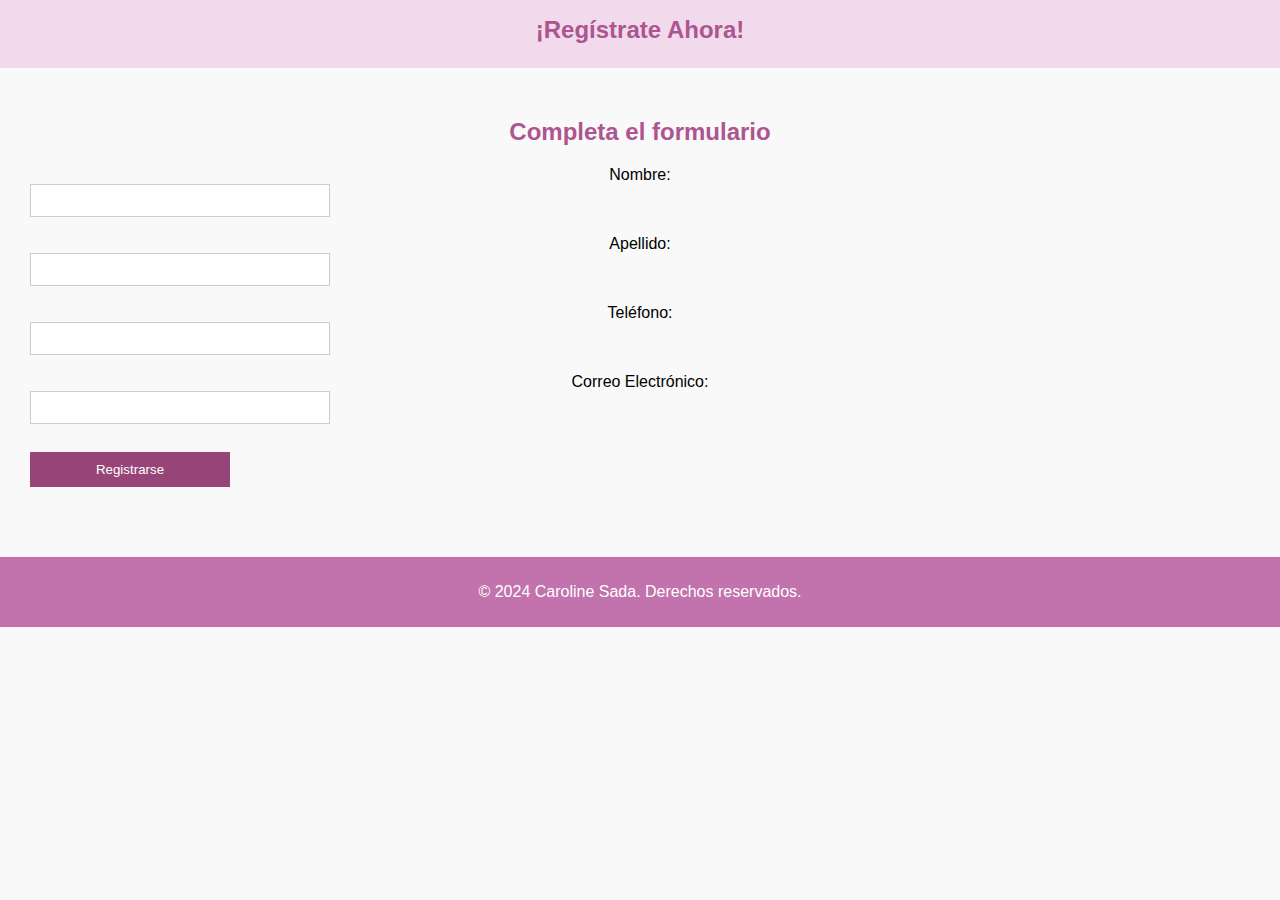
==== formularioindex/registro.html @ ad55ed92 "ID1 Selene Hernandez" ====
<!DOCTYPE html>
<!DOCTYPE html>
<html lang="es">
<head>
    <meta charset="UTF-8">
    <meta name="viewport" content="width=device-width, initial-scale=1.0">
    <title>Registro - Caroline</title>
    <link rel="stylesheet" href="/css/estilos.css">
</head>
<body>
    <header>
        <h1>¡Regístrate Ahora!</h1>
    </header>
    
    <main>
        <section id="registro">
            <h2>Completa el formulario</h2>
            <form action="#" method="post" id="registro-form" style="display: flex; flex-direction: column;">
                <label for="nombre">Nombre:</label>
                <input type="text" id="nombre" name="nombre" required style="width: 300px;"><br>
            
                <label for="apellido">Apellido:</label>
                <input type="text" id="apellido" name="apellido" required style="width: 300px;"><br>
            
                <label for="telefono">Teléfono:</label>
                <input type="tel" id="telefono" name="telefono" required style="width: 300px;"><br>
            
                <label for="email">Correo Electrónico:</label>
                <input type="email" id="email" name="email" required style="width: 300px;"><br>
            
                <button type="submit">Registrarse</button>
            </form>
        </section>
    </main>
    
    <footer>
        <p>© 2024 Caroline Sada. Derechos reservados.</p>
    </footer>
    
    <script>
        // Espera a que se cargue el documento
        document.addEventListener('DOMContentLoaded', function () {
            // Obtiene el formulario por su ID
            var formulario = document.getElementById('registro-form');
    
            // Agrega un evento para escuchar el envío del formulario
            formulario.addEventListener('submit', function (event) {
                // Muestra una alerta con el mensaje cuando se envía el formulario
                alert('¡Tus datos han sido registrados correctamente!');
    
                // Evita que el formulario se envíe
                event.preventDefault();
            });
        });
    </script>
    
</body>
</html>
---- css/estilos.css ----
body {
    font-family:Verdana, Geneva, Tahoma, sans-serif;
    margin: 0;
    padding: 0;
    background-color: #f9f9f9; /* Color de fondo más tenue */
    color: #000000; /* Color de texto */
}

main {
    padding: 30px;
}

header {
    background-color: #f0daeb; /* Azul más tenue para confianza y profesionalidad */
    color: #333;
    text-align: center;
    padding: 30 0 30px 0;
    position: relative; /* Hacemos que el contenedor sea relativo para posicionar la imagen */
    font-family:'Gill Sans', 'Gill Sans MT', Calibri, 'Trebuchet MS', sans-serif;
}

h1{
    margin-bottom: 20px;
    display: inline-block; /* Asegura que el título y la imagen estén en la misma línea */

}

header img {
    display: inline-block; /* Asegura que la imagen se muestre en línea con el título */
    max-width: 150px; /* Define el ancho máximo de la imagen */
    height: auto; /* Permite que la altura de la imagen se ajuste automáticamente */
    vertical-align: middle; /* Alinea verticalmente la imagen con el texto */
    margin-left: 50px; /* Agrega un margen a la izquierda de la imagen */
    margin-right: 20px; /* Agrega un margen a la derecha de la imagen */
}

/*.logo {
    width: 200px; 
    height: auto;*/ /* Permite que la altura se ajuste automáticamente manteniendo la proporción */
   /* margin-left: 10px; 
}*/



header img.logo {
    max-width: 3000px; /* Establecer un ancho máximo para la imagen */
    height:auto; /* Permitir que la altura se ajuste automáticamente manteniendo la proporción */
}


.logo {
    max-width: 100%; /* Para que la imagen no se estire más allá de su tamaño natural */
    height: auto; /* Para mantener la proporción de la imagen */
    margin-left: 15px; /* Espacio entre el texto y la imagen */
}

@media (max-width: 767px) {
    .text-md-right {
        text-align: center !important; /* Centra la imagen en dispositivos móviles */
    }

    .logo {
        margin-left: 0; /* Elimina el margen izquierdo en dispositivos móviles */
        margin-top: 20px; /* Agrega espacio entre el texto y la imagen */
    }
}

h1 {
    font-size: 24px; /* Tamaño del texto del título */
    white-space: nowrap; /* Evita que el título se divida en varias líneas */
    overflow: hidden; /* Oculta el texto que se desborda */
    text-overflow: ellipsis; /* Agrega puntos suspensivos (...) si el texto es demasiado largo para mostrar */
    color: #ad5590;
}

@media (max-width: 767px) {
    h1 {
        font-size: 20px; /* Reduce el tamaño del título en dispositivos móviles si es necesario */
    }
}

#registro-form ul {
    list-style-type: none; /* Elimina las viñetas */
    padding: 0; /* Elimina el relleno de la lista */
}

#registro-form li {
    list-style: none; /* Elimina las viñetas */
    margin-bottom: 10px; /* Agrega un espacio entre los elementos */
}

#registro-form button {
    max-width: 200px;
}

section {
    text-align: center;
    margin-bottom: 30px;
}

section h2 {
    text-align: center;
    color: #ad5590; /* Azul más tenue */
    font-family:Verdana, Geneva, Tahoma, sans-serif;
}

ul {
    list-style-type: none;
    padding: 0;
}

li::before {
    content: "•";
    margin-right: 10px;
}

form input[type="email"],
form button {
    padding: 10px;
    margin-bottom: 10px;
    border: none;
}

form button {
    background-color: #974479; /* Tonos verdosos para resaltar el botón */
    color: #fff;
    cursor: pointer;
    align-items: center;
}

form {
    text-align:center; /* Alinea todo el contenido del formulario hacia la centro */
}


footer {
    background-color: #C272AC; /* Azul más tenue */
    color: #ffffff;
    text-align: center;
    padding: 10px 0;
}

.error-message {
    color: red;
    font-size: 14px;
}

.enlace-boton-registro {
    display: inline-block;
    padding: 10px 20px;
    background-color: #974479; /* Tonos verdosos para resaltar el botón */
    color: #fff;
    text-decoration: none; /* Elimina el subrayado del enlace */
    border-radius: 5px; /* Agrega bordes redondeados */
    transition: background-color 0.3s; /* Agrega una transición suave al cambiar el co  lor de fondo */
}

.enlace-boton-registro:hover {
    background-color: #7B3963; /* Cambia el color de fondo al pasar el cursor sobre el botón */
}

#registro-form input[type="text"],
#registro-form input[type="tel"],
#registro-form input[type="email"] {
    width: 300px; /* Establece el mismo ancho para todos los campos de texto */
    border: 1px solid #ccc; /* Añade un borde alrededor de todos los campos */
    padding: 8px; /* Agrega un relleno interno a todos los campos */
    box-sizing: border-box; /* Incluye el borde y el relleno en el ancho total de los campos */
    /* Ajusta el color de fondo y el color de texto para que coincidan con los otros campos */
    background-color: #fff; /* Color de fondo blanco */
    color: #333; /* Color de texto oscuro */
}
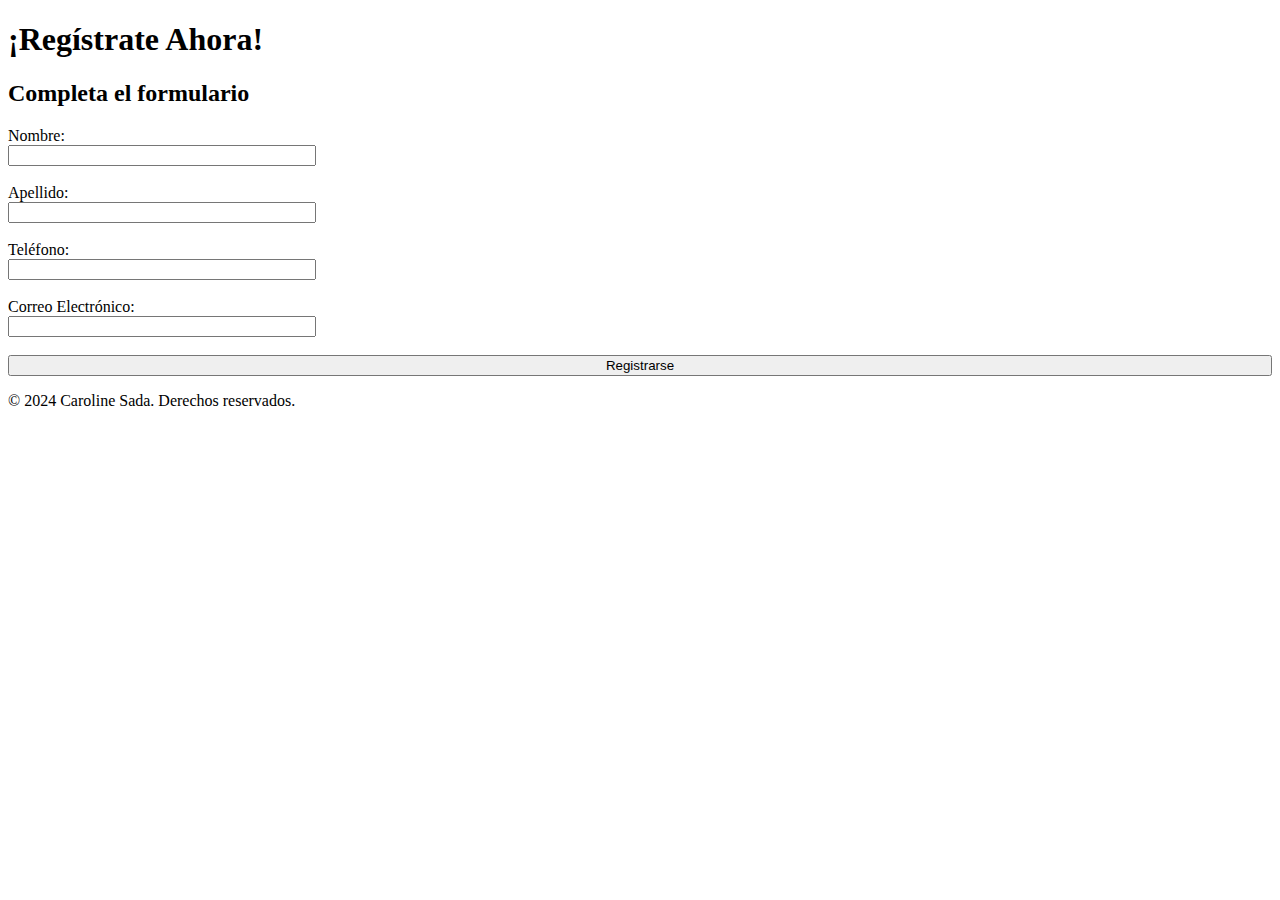
==== commit c205889e: "Centrado de formulario" ====
--- a/formularioindex/registro.html
+++ b/formularioindex/registro.html
@@ -5,7 +5,7 @@
     <meta charset="UTF-8">
     <meta name="viewport" content="width=device-width, initial-scale=1.0">
     <title>Registro - Caroline</title>
-    <link rel="stylesheet" href="/css/estilos.css">
+    <link rel="stylesheet" href="/LandingPageSeleneHernandez/css/estilos.css">
 </head>
 <body>
     <header>
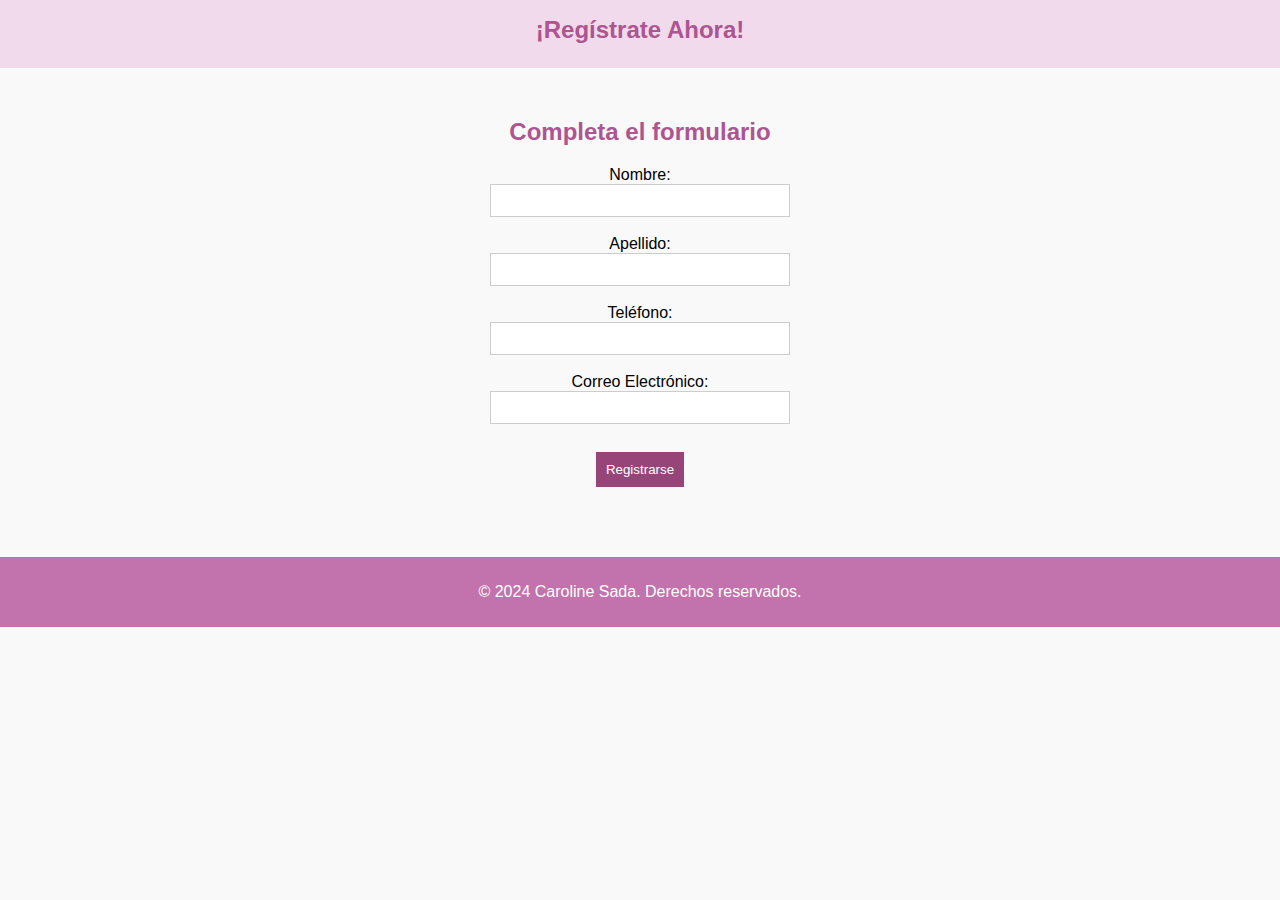
==== commit f8f22d2e: "carpeta correcta" ====
--- a/formularioindex/registro.html
+++ b/formularioindex/registro.html
@@ -5,7 +5,7 @@
     <meta charset="UTF-8">
     <meta name="viewport" content="width=device-width, initial-scale=1.0">
     <title>Registro - Caroline</title>
-    <link rel="stylesheet" href="/LandingPageSeleneHernandez/css/estilos.css">
+    <link rel="stylesheet" href="/css/estilos.css">
 </head>
 <body>
     <header>
--- a/css/estilos.css
+++ b/css/estilos.css
@@ -0,0 +1,176 @@
+
+body {
+    font-family:Verdana, Geneva, Tahoma, sans-serif;
+    margin: 0;
+    padding: 0;
+    background-color: #f9f9f9; /* Color de fondo más tenue */
+    color: #000000; /* Color de texto */
+    
+}
+
+main {
+    padding: 30px;
+}
+
+header {
+    background-color: #f0daeb; /* Azul más tenue para confianza y profesionalidad */
+    color: #333;
+    text-align: center;
+    padding: 30 0 30px 0;
+    position: relative; /* Hacemos que el contenedor sea relativo para posicionar la imagen */
+    font-family:'Gill Sans', 'Gill Sans MT', Calibri, 'Trebuchet MS', sans-serif;
+}
+
+h1{
+    margin-bottom: 20px;
+    display: inline-block; /* Asegura que el título y la imagen estén en la misma línea */
+
+}
+
+header img {
+    display: inline-block; /* Asegura que la imagen se muestre en línea con el título */
+    max-width: 150px; /* Define el ancho máximo de la imagen */
+    height: auto; /* Permite que la altura de la imagen se ajuste automáticamente */
+    vertical-align: middle; /* Alinea verticalmente la imagen con el texto */
+    margin-left: 50px; /* Agrega un margen a la izquierda de la imagen */
+    margin-right: 20px; /* Agrega un margen a la derecha de la imagen */
+}
+
+/*.logo {
+    width: 200px; 
+    height: auto;*/ /* Permite que la altura se ajuste automáticamente manteniendo la proporción */
+   /* margin-left: 10px; 
+}*/
+
+
+
+header img.logo {
+    max-width: 3000px; /* Establecer un ancho máximo para la imagen */
+    height:auto; /* Permitir que la altura se ajuste automáticamente manteniendo la proporción */
+}
+
+
+.logo {
+    max-width: 100%; /* Para que la imagen no se estire más allá de su tamaño natural */
+    height: auto; /* Para mantener la proporción de la imagen */
+    margin-left: 15px; /* Espacio entre el texto y la imagen */
+}
+
+@media (max-width: 767px) {
+    .text-md-right {
+        text-align: center !important; /* Centra la imagen en dispositivos móviles */
+    }
+
+    .logo {
+        margin-left: 0; /* Elimina el margen izquierdo en dispositivos móviles */
+        margin-top: 20px; /* Agrega espacio entre el texto y la imagen */
+    }
+}
+
+h1 {
+    font-size: 24px; /* Tamaño del texto del título */
+    white-space: nowrap; /* Evita que el título se divida en varias líneas */
+    overflow: hidden; /* Oculta el texto que se desborda */
+    text-overflow: ellipsis; /* Agrega puntos suspensivos (...) si el texto es demasiado largo para mostrar */
+    color: #ad5590;
+}
+
+@media (max-width: 767px) {
+    h1 {
+        font-size: 20px; /* Reduce el tamaño del título en dispositivos móviles si es necesario */
+    }
+}
+
+#registro-form ul {
+    list-style-type: none; /* Elimina las viñetas */
+    padding: 0; /* Elimina el relleno de la lista */
+}
+
+#registro-form li {
+    list-style: none; /* Elimina las viñetas */
+    margin-bottom: 10px; /* Agrega un espacio entre los elementos */
+    
+}
+
+#registro-form button {
+    max-width: 200px;
+}
+
+section {
+    text-align: center;
+    margin-bottom: 30px;
+}
+
+section h2 {
+    text-align: center;
+    color: #ad5590; /* Azul más tenue */
+    font-family:Verdana, Geneva, Tahoma, sans-serif;
+}
+
+ul {
+    list-style-type: none;
+    padding: 0;
+}
+
+li::before {
+    content: "•";
+    margin-right: 10px;
+}
+
+form input[type="email"],
+form button {
+    padding: 10px;
+    margin-bottom: 10px;
+    border: none;
+}
+
+form button {
+    background-color: #974479; /* Tonos verdosos para resaltar el botón */
+    color: #fff;
+    cursor: pointer;
+    align-items: center;
+}
+
+form {
+    text-align: center; 
+    align-items: center;/* Alinea todo el contenido del formulario hacia la centro */
+}
+
+
+footer {
+    background-color: #C272AC; /* Azul más tenue */
+    color: #ffffff;
+    text-align: center;
+    padding: 10px 0;
+}
+
+.error-message {
+    color: red;
+    font-size: 14px;
+}
+
+.enlace-boton-registro {
+    display: inline-block;
+    padding: 10px 20px;
+    background-color: #974479; /* Tonos verdosos para resaltar el botón */
+    color: #fff;
+    text-decoration: none; /* Elimina el subrayado del enlace */
+    border-radius: 5px; /* Agrega bordes redondeados */
+    transition: background-color 0.3s; /* Agrega una transición suave al cambiar el co  lor de fondo */
+}
+
+.enlace-boton-registro:hover {
+    background-color: #7B3963; /* Cambia el color de fondo al pasar el cursor sobre el botón */
+}
+
+#registro-form input[type="text"],
+#registro-form input[type="tel"],
+#registro-form input[type="email"] {
+    width: 300px; /* Establece el mismo ancho para todos los campos de texto */
+    border: 1px solid #ccc; /* Añade un borde alrededor de todos los campos */
+    padding: 8px; /* Agrega un relleno interno a todos los campos */
+    box-sizing: border-box; /* Incluye el borde y el relleno en el ancho total de los campos */
+    /* Ajusta el color de fondo y el color de texto para que coincidan con los otros campos */
+    background-color: #fff; /* Color de fondo blanco */
+    color: #333; /* Color de texto oscuro */
+}
